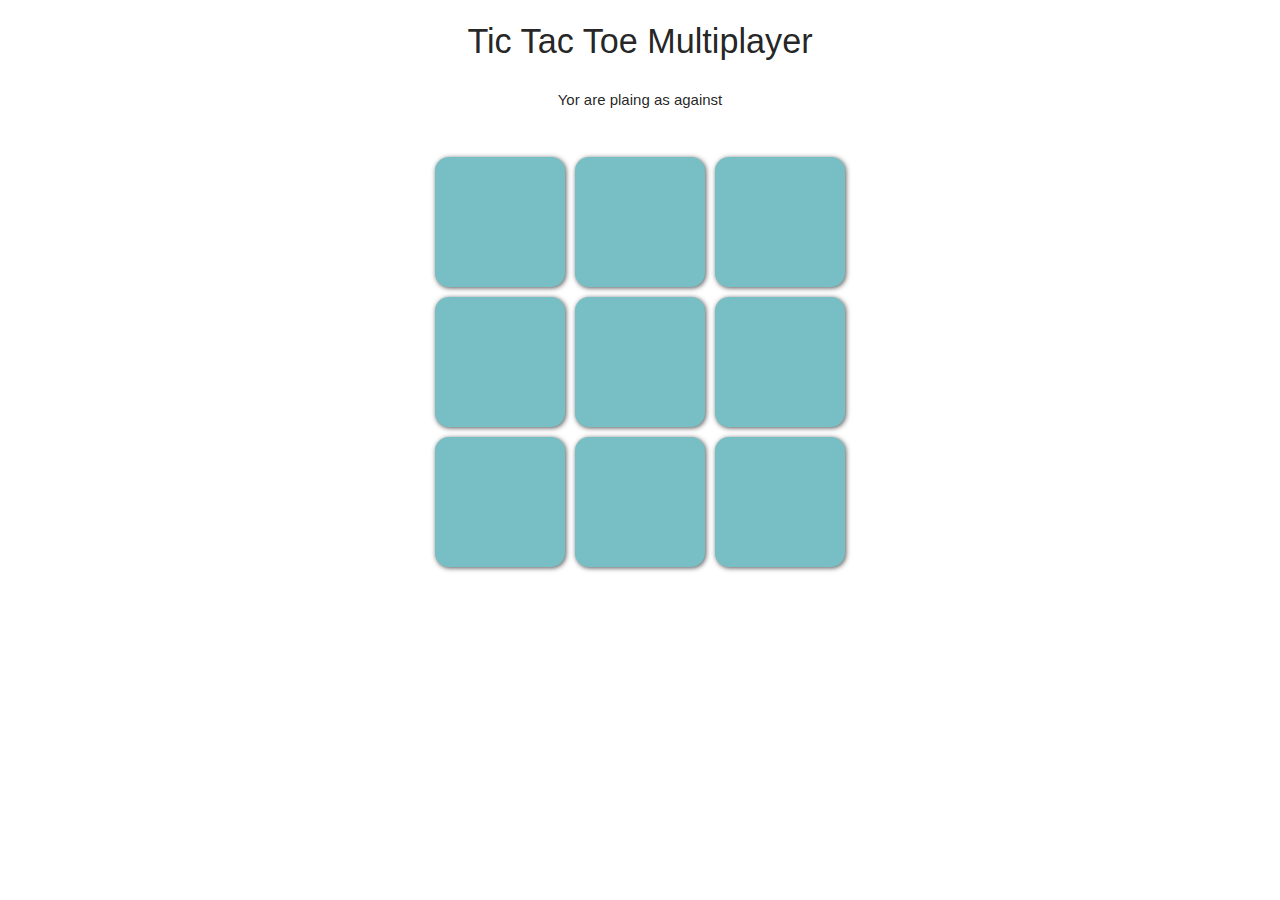
==== game.html @ a38b5f24 "Fixed Connection" ====
<!DOCTYPE html>
<html lang="en">
    <head>
        <meta charset="UTF-8">
        <meta name="viewport" content="width=device-width, initial-scale=1.0">
        <meta http-equiv="X-UA-Compatible" content="ie=edge">
        <title>Tic Tac Toe Multiplayer</title>
        <link type="text/css" rel="stylesheet" href="css/materialize.min.css"  media="screen,projection"/>
        <link rel="stylesheet" href="css/game.css">
        <link rel='stylesheet prefetch' href='https://cdnjs.cloudflare.com/ajax/libs/font-awesome/4.1.0/css/font-awesome.min.css'>
    </head>
    <body>
        <div id="app">

            <section>
                <div class="row">
                    <div class="col s12 center">
                        <h4 class="light">Tic Tac Toe Multiplayer</h4>
                    </div>
                    <div class="col s12 center">
                        <p>Yor are plaing as <b><span v-text="username"></span></b> against <b><span v-text="opponent"></span></b></p>
                    </div>
                </div>
            </section>

            <section id="board">
                <div class="container">
                    <div class="row">
                        <div class="col s12">
                            <table>
                                <tr>
                                    <td :class="c1" @click="move(1)"></td>
                                    <td :class="c2" @click="move(2)"></td>
                                    <td :class="c3" @click="move(3)"></td>
                                </tr>
                                <tr>
                                    <td :class="c4" @click="move(4)"></td>
                                    <td :class="c5" @click="move(5)"></td>
                                    <td :class="c6" @click="move(6)"></td>
                                </tr>
                                <tr>
                                    <td :class="c7" @click="move(7)"></td>
                                    <td :class="c8" @click="move(8)"></td>
                                    <td :class="c9" @click="move(9)"></td>
                                </tr>
                            </table>
                        </div>
                    </div>
                </div>
            </section>

        </div>

        <script type="text/javascript" src="js/materialize.min.js"></script>
        <script type="text/javascript" src="js/axios.min.js"></script>
        <script src="js/vue.js"></script>
        <script>
            new Vue({

                el: '#app',
                data: {

                    c1:'',
                    c2:'',
                    c3:'',
                    c4:'',
                    c5:'',
                    c6:'',
                    c7:'',
                    c8:'',
                    c9:'',

                    username: '',
                    opponent: '',

                    sid: '',
                    myType: '',

                    state: '',
                    turn:'',


                },

                methods: {

                    move: function(n){

                        console.log(n);
                    }
                },

                created: function(){

                    var self = this;
                    var game;

                    axios.get('./api/game.php?action=gameInfo')
                        .then(function(response){

                            game = response.data;

                            self.username = game.username;
                            self.sid = game.id;

                            if(game.username == game.creator){
                                self.opponent = game.joiner;
                            }else{
                                self.opponent = game.creator;
                            }

                        })
                }  

            });
        </script>
    </body>
</html>
---- css/game.css ----
/*          Table            */

table{
    width: auto;
    border-collapse: separate;
    border-spacing: 10px;
    margin: auto;
}
td{
    background-color: #78bec5;
    height: 130px;
    width: 130px;
    border-radius: 14px;
    color: #FFF;
    text-align: center;
    vertical-align: middle;
    text-shadow: 3px 3px 1px #555;
    cursor: pointer;
    font-size: 4em;
    font-family: 'FontAwesome';
    box-shadow: 1px 1px 5px #555;
}


/*          Open Cells          */
.x{
    background-color: #dc685a;
    cursor: default;
    box-shadow: 0 0;
}
.o{
    background-color: #ecaf4f;
    cursor: default;
    box-shadow: 0 0;
}
.x::after{
    content: '\f00d';
}
.o::after{
    content: '\f1db';
}
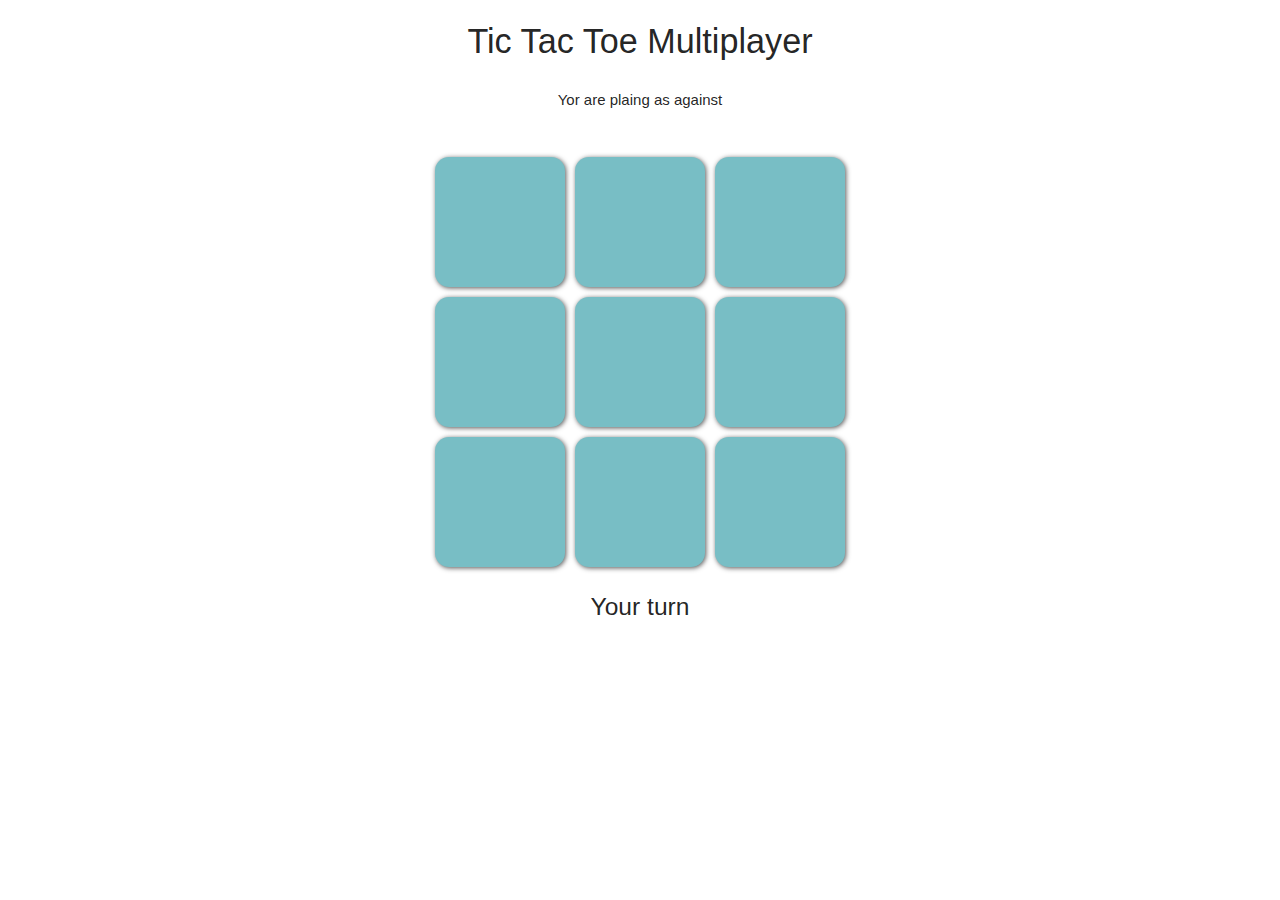
==== commit 366cf41f: "Updated Gameplay" ====
--- a/game.html
+++ b/game.html
@@ -18,7 +18,7 @@
                         <h4 class="light">Tic Tac Toe Multiplayer</h4>
                     </div>
                     <div class="col s12 center">
-                        <p>Yor are plaing as <b><span v-text="username"></span></b> against <b><span v-text="opponent"></span></b></p>
+                        <p>Yor are plaing as <b><span v-text="username" class="green-text"></span></b> against <b><span v-text="opponent" class="red-text"></span></b></p>
                     </div>
                 </div>
             </section>
@@ -29,21 +29,25 @@
                         <div class="col s12">
                             <table>
                                 <tr>
-                                    <td :class="c1" @click="move(1)"></td>
-                                    <td :class="c2" @click="move(2)"></td>
-                                    <td :class="c3" @click="move(3)"></td>
+                                    <td :class="c[0]" @click="move(0)"></td>
+                                    <td :class="c[1]" @click="move(1)"></td>
+                                    <td :class="c[2]" @click="move(2)"></td>
                                 </tr>
                                 <tr>
-                                    <td :class="c4" @click="move(4)"></td>
-                                    <td :class="c5" @click="move(5)"></td>
-                                    <td :class="c6" @click="move(6)"></td>
+                                    <td :class="c[3]" @click="move(3)"></td>
+                                    <td :class="c[4]" @click="move(4)"></td>
+                                    <td :class="c[5]" @click="move(5)"></td>
                                 </tr>
                                 <tr>
-                                    <td :class="c7" @click="move(7)"></td>
-                                    <td :class="c8" @click="move(8)"></td>
-                                    <td :class="c9" @click="move(9)"></td>
+                                    <td :class="c[6]" @click="move(6)"></td>
+                                    <td :class="c[7]" @click="move(7)"></td>
+                                    <td :class="c[8]" @click="move(8)"></td>
                                 </tr>
                             </table>
+                        </div>
+                        <div class="col s12 center">
+                            <h5 v-if="username==turn">Your turn</h5>
+                            <h5 v-else><span v-text="opponent"></span>'s turn</h5>
                         </div>
                     </div>
                 </div>
@@ -60,15 +64,17 @@
                 el: '#app',
                 data: {
 
-                    c1:'',
-                    c2:'',
-                    c3:'',
-                    c4:'',
-                    c5:'',
-                    c6:'',
-                    c7:'',
-                    c8:'',
-                    c9:'',
+                    c:[
+                        '',
+                        '',
+                        '',
+                        '',
+                        '',
+                        '',
+                        '',
+                        '',
+                        ''
+                    ],
 
                     username: '',
                     opponent: '',
@@ -86,7 +92,35 @@
 
                     move: function(n){
 
-                        console.log(n);
+                        if(this.c[n] != '' || this.turn != this.username){
+                            return;
+                        }else{
+
+                            if(this.myType == 'x'){
+
+                                Vue.set(this.c, n, 'x');
+                            }else{
+                                Vue.set(this.c, n, 'o');
+                            }
+
+                            axios.get('./api/game.php?action=move&move='+n+'&type='+this.myType)
+                        }
+                        
+                    },
+
+                    updateBoard: function(){
+
+                        for(var i=0; i<9; i++){
+
+                            if(this.state[i] == 'x'){
+                                this.c[i] = 'x';
+                            }else if(this.state[i] == 'o'){
+                                this.c[i] = 'o';
+                            }else{
+                                continue;
+                            }
+
+                        }
                     }
                 },
 
@@ -102,12 +136,19 @@
 
                             self.username = game.username;
                             self.sid = game.id;
+                            self.turn = game.turn;
 
                             if(game.username == game.creator){
                                 self.opponent = game.joiner;
+                                self.myType = 'x';
                             }else{
                                 self.opponent = game.creator;
+                                self.myType = 'o';
                             }
+
+                            self.state = game.state;
+
+                            self.updateBoard();
 
                         })
                 }  
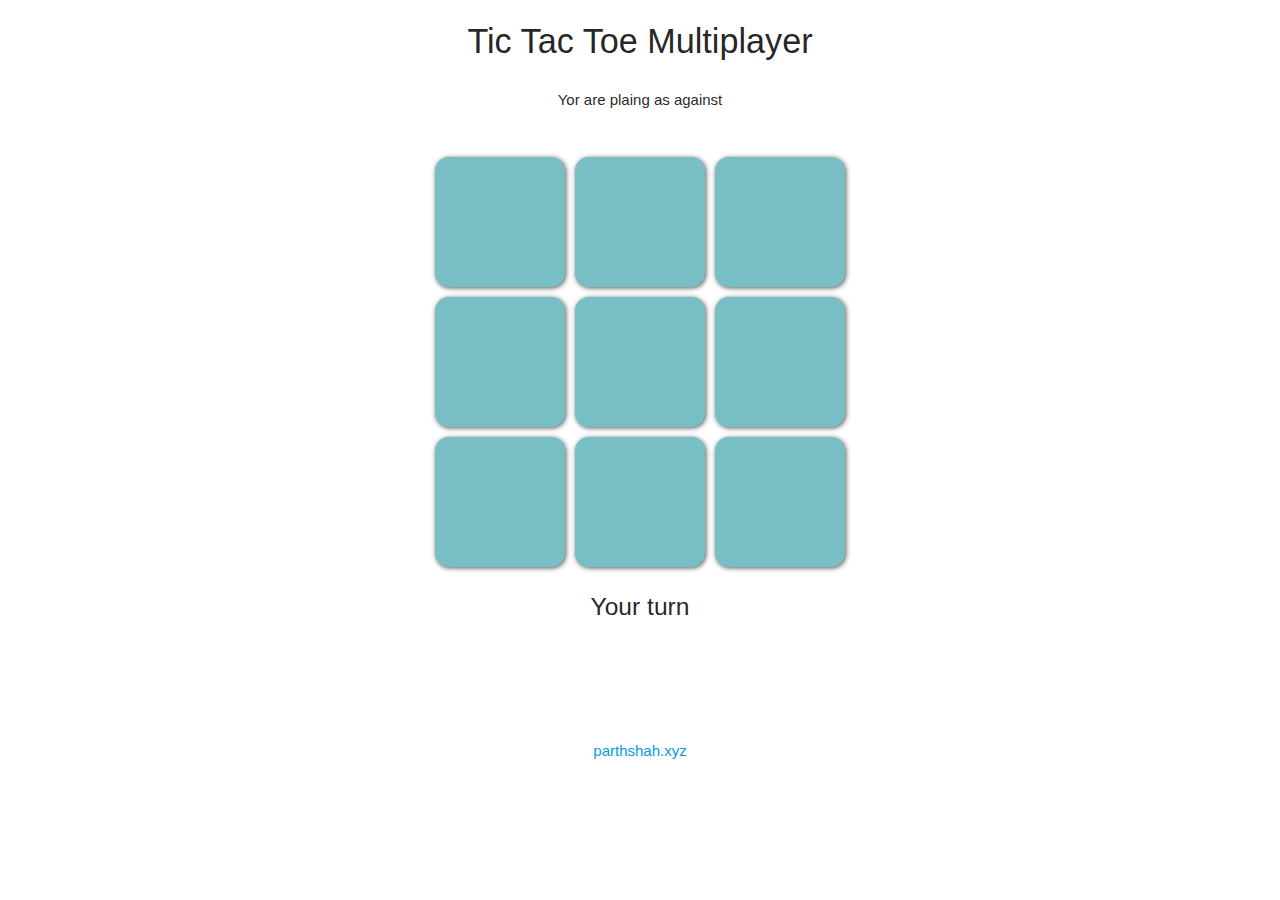
==== commit 851bd0aa: "Added Help and Footer" ====
--- a/game.html
+++ b/game.html
@@ -1,6 +1,13 @@
 <!DOCTYPE html>
 <html lang="en">
     <head>
+            <script async src="https://www.googletagmanager.com/gtag/js?id=UA-101233231-2"></script>
+            <script>
+              window.dataLayer = window.dataLayer || [];
+              function gtag(){dataLayer.push(arguments);}
+              gtag('js', new Date());
+              gtag('config', 'UA-101233231-2');
+            </script>  
         <meta charset="UTF-8">
         <meta name="viewport" content="width=device-width, initial-scale=1.0">
         <meta http-equiv="X-UA-Compatible" content="ie=edge">
@@ -45,7 +52,12 @@
                                 </tr>
                             </table>
                         </div>
-                        <div class="col s12 center">
+                        <div class="col s12 center" v-if="gameStatus != ''">
+                            <h5 v-if="gameStatus == 'draw'" class="red-text">Draw</h5>
+                            <h5 v-else><span v-text="gameStatus" class="green-text"></span> Wins!</h5>
+                            <button class="btn waves-effect waves-light" @click="playAgain">Play Again</button>
+                        </div>
+                        <div class="col s12 center" v-if="gameStatus == ''">
                             <h5 v-if="username==turn">Your turn</h5>
                             <h5 v-else><span v-text="opponent"></span>'s turn</h5>
                         </div>
@@ -54,7 +66,12 @@
             </section>
 
         </div>
-
+        <div class="row">
+                <div class="col s12 center">
+                    <br><br><br><br>
+                    <a href="https://parthshah.xyz">parthshah.xyz</a>
+                </div>
+            </div>
         <script type="text/javascript" src="js/materialize.min.js"></script>
         <script type="text/javascript" src="js/axios.min.js"></script>
         <script src="js/vue.js"></script>
@@ -85,10 +102,71 @@
                     state: '',
                     turn:'',
 
+                    gameStatus:''
+
 
                 },
 
                 methods: {
+
+                    playAgain: function(){
+                        window.location = 'http://localhost/game.html';
+                        // window.location = 'https://parthshah.xyz/tic-tac-toe/game.html';
+                    },
+
+                    decideWinner: function(){
+
+                        if(
+                            (this.c[0] != 'c' && this.c[0] != '') &&
+                            (this.c[1] != 'c' && this.c[1] != '') &&
+                            (this.c[2] != 'c' && this.c[2] != '') &&
+                            (this.c[3] != 'c' && this.c[3] != '') &&
+                            (this.c[4] != 'c' && this.c[4] != '') &&
+                            (this.c[5] != 'c' && this.c[5] != '') &&
+                            (this.c[6] != 'c' && this.c[6] != '') &&
+                            (this.c[7] != 'c' && this.c[7] != '') &&
+                            (this.c[8] != 'c' && this.c[8] != '')
+                        ){
+                            this.gameStatus = 'draw';
+                        }
+
+                        if(
+                            (this.c[0] == 'x' && this.c[1] == 'x' && this.c[2] == 'x') ||
+                            (this.c[3] == 'x' && this.c[4] == 'x' && this.c[5] == 'x') ||
+                            (this.c[6] == 'x' && this.c[7] == 'x' && this.c[8] == 'x') ||
+                            (this.c[0] == 'x' && this.c[3] == 'x' && this.c[6] == 'x') ||
+                            (this.c[1] == 'x' && this.c[4] == 'x' && this.c[7] == 'x') ||
+                            (this.c[2] == 'x' && this.c[5] == 'x' && this.c[8] == 'x') ||
+                            (this.c[0] == 'x' && this.c[4] == 'x' && this.c[8] == 'x') ||
+                            (this.c[2] == 'x' && this.c[4] == 'x' && this.c[6] == 'x')
+                        ){
+                            
+                            if(this.myType == 'x'){
+                                this.gameStatus = this.username;
+                            }else{
+                                this.gameStatus = this.opponent;
+                            }
+                        }
+
+                        if(
+                            (this.c[0] == 'o' && this.c[1] == 'o' && this.c[2] == 'o') ||
+                            (this.c[3] == 'o' && this.c[4] == 'o' && this.c[5] == 'o') ||
+                            (this.c[6] == 'o' && this.c[7] == 'o' && this.c[8] == 'o') ||
+                            (this.c[0] == 'o' && this.c[3] == 'o' && this.c[6] == 'o') ||
+                            (this.c[1] == 'o' && this.c[4] == 'o' && this.c[7] == 'o') ||
+                            (this.c[2] == 'o' && this.c[5] == 'o' && this.c[8] == 'o') ||
+                            (this.c[0] == 'o' && this.c[4] == 'o' && this.c[8] == 'o') ||
+                            (this.c[2] == 'o' && this.c[4] == 'o' && this.c[6] == 'o')
+                        ){
+                            
+                            if(this.myType == 'o'){
+                                this.gameStatus = this.username;
+                            }else{
+                                this.gameStatus = this.opponent;
+                            }
+                        }
+
+                    },
 
                     move: function(n){
 
@@ -99,8 +177,11 @@
                             if(this.myType == 'x'){
 
                                 Vue.set(this.c, n, 'x');
+                                this.turn = '';                                
+
                             }else{
                                 Vue.set(this.c, n, 'o');
+                                this.turn = '';
                             }
 
                             axios.get('./api/game.php?action=move&move='+n+'&type='+this.myType)
@@ -121,6 +202,22 @@
                             }
 
                         }
+                    },
+
+                    gameLoop: function(){
+
+                        var self = this;
+                        var game;
+
+                        axios.get('./api/game.php?action=gameUpdates')
+                            .then(function(response){
+
+                                game = response.data;
+                                self.turn = game.turn;
+                                self.state = game.state;     
+                                self.updateBoard();
+                                self.decideWinner();
+                            })
                     }
                 },
 
@@ -150,6 +247,7 @@
 
                             self.updateBoard();
 
+                            setInterval(function(){ self.gameLoop() }, 2000);
                         })
                 }  
 
